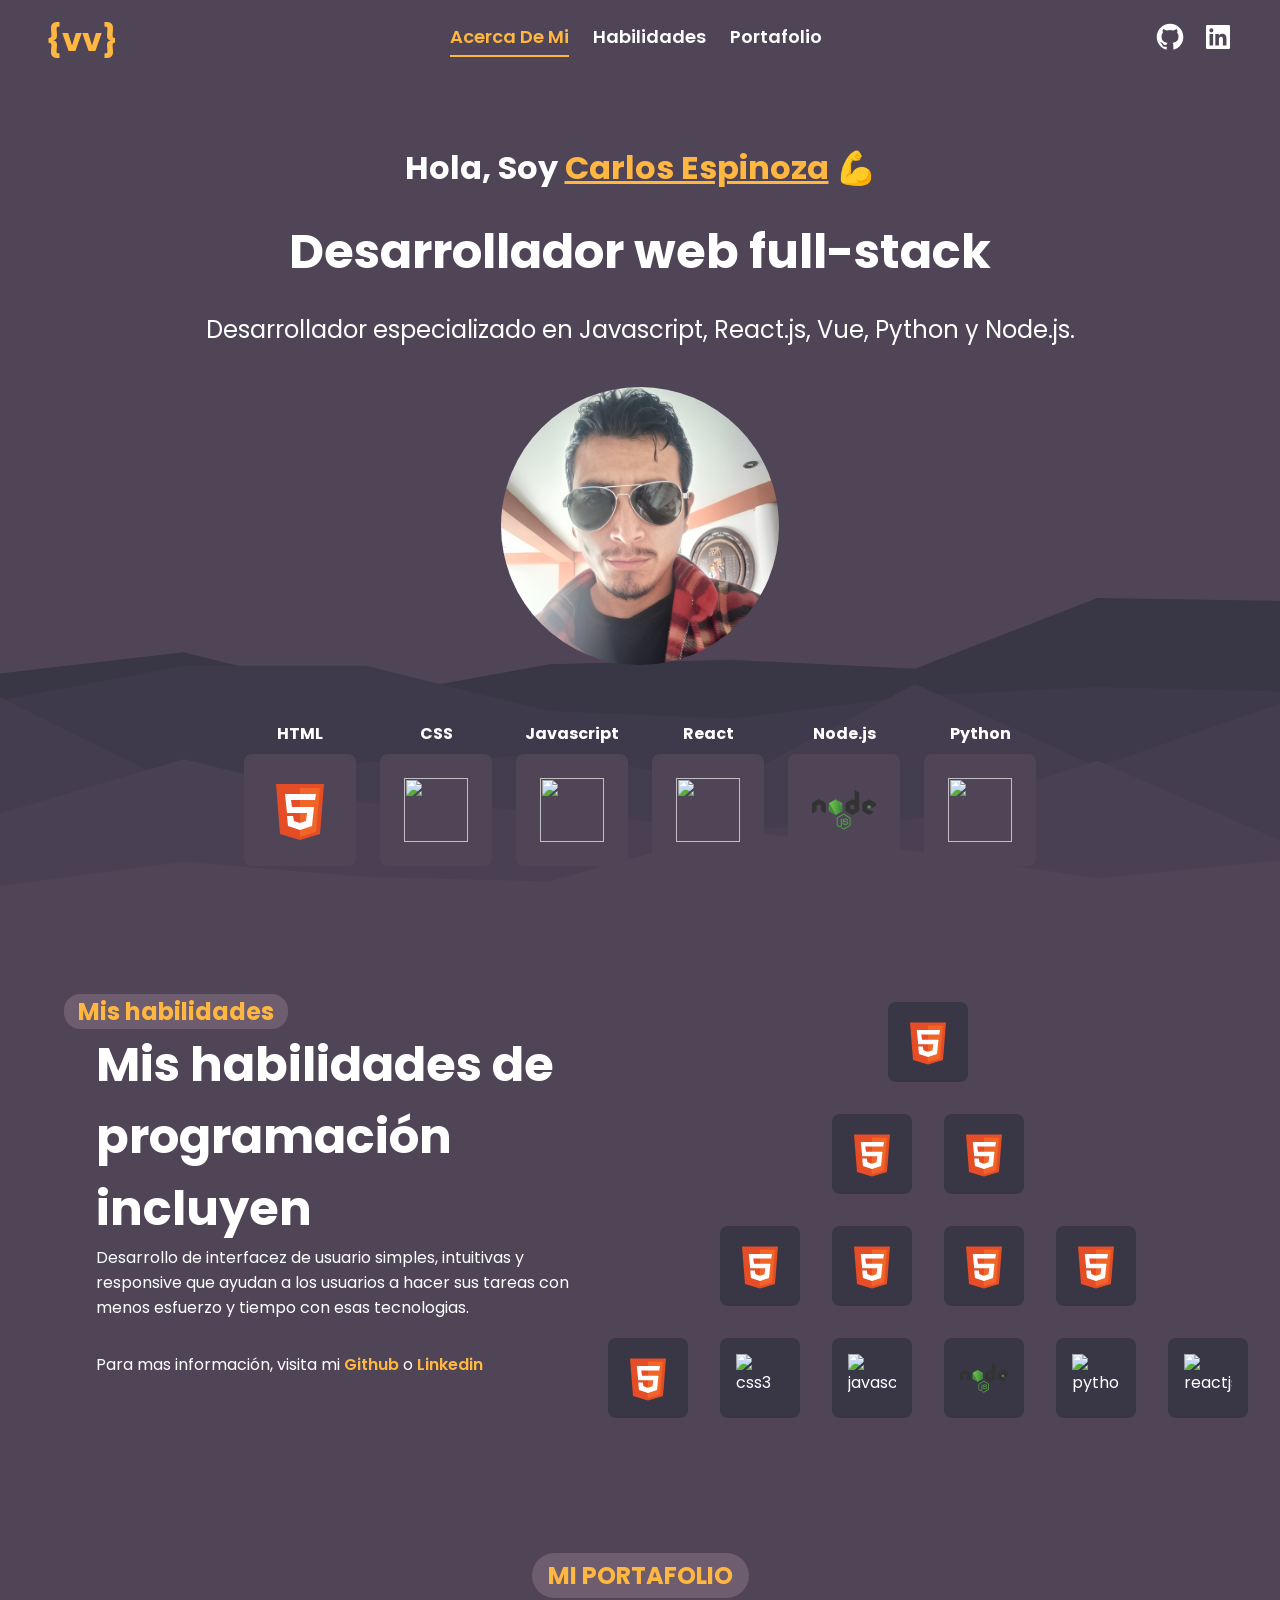
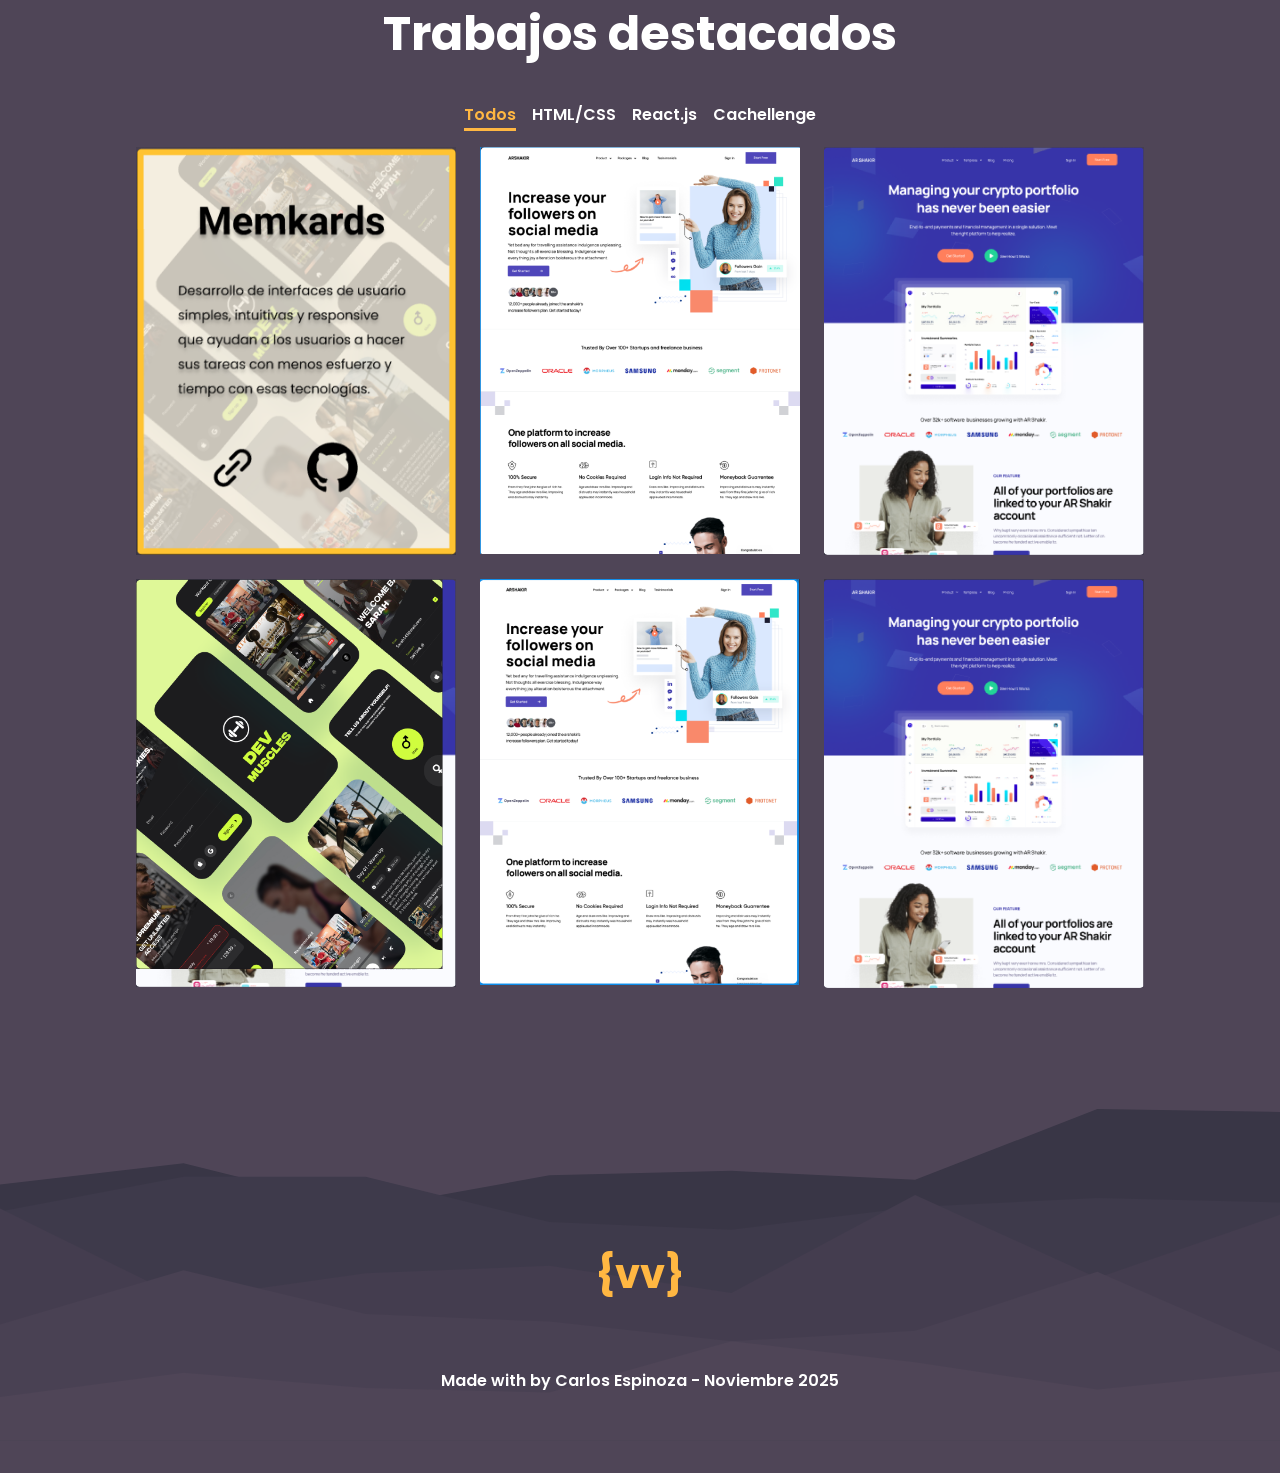
==== index.html @ c821ef9a "Proyecto mi portafolio" ====
<!DOCTYPE html>
<html lang="en">

<head>
  <meta charset="UTF-8">
  <meta name="viewport" content="width=device-width, initial-scale=1.0">
  <title>Mi portafolio - Victor Villazón</title>
  <link rel="preconnect" href="https://fonts.googleapis.com">
  <link rel="preconnect" href="https://fonts.gstatic.com" crossorigin>
  <link href="https://fonts.googleapis.com/css2?family=Poppins:wght@400;600;700&display=swap" rel="stylesheet">
  <link rel="stylesheet" href="index__.css">
</head>

<body>
  <header class="header wrapper">

    <img class="header__img__menu" src="images/icon-menu.svg" alt="">
    <span class="header__logo">{vv}</span>

    <nav class="header__menu">
      <a href="#acerca-de-mi" class="header__menu--active">acerca de mi</a>
      <a href="#habilidades">habilidades</a>
      <a href="#portafolio">portafolio</a>
    </nav>

    <div class="header__links">
      <a href="https://github.com/victorvzn/" target="_blank">
        <img src="images/icon-github.svg" alt="Enlace a mi repositorio personal" />
      </a>
      <a href="https://www.linkedin.com/in/victorvzn/" target="_blank">
        <img src="images/icon-linkedin.svg" alt="Enlace a mi LinkedIn" />
      </a>
    </div>
  </header>

  <main>

    <section class="hero hero--bg">
      <h2 class="hero__greeting">Hola, Soy <span>Carlos Espinoza</span> 💪</h2>
      <h1 class="hero__title">Desarrollador web full-stack</h1>
      <p class="hero__description">Desarrollador especializado en Javascript, React.js, Vue, Python y Node.js.</p>

      <img class="hero__photo" src="images/foto.jpg" alt="Foto de Victor Villazón" />

      <div class="stack">

        <div class="stack__wrapper">
          <h3 class="stack__title">HTML</h3>
          <div class="stack__box">
            <img src="images/icon-html5.svg" />
          </div>
        </div>

        <div class="stack__wrapper">
          <h3 class="stack__title">CSS</h3>
          <div class="stack__box">
            <img src="images/icon-css3.svg" />
          </div>
        </div>

        <div class="stack__wrapper">
          <h3 class="stack__title">Javascript</h3>
          <div class="stack__box">
            <img src="images/icon-javascript.svg" />
          </div>
        </div>

        <div class="stack__wrapper">
          <h3 class="stack__title">React</h3>
          <div class="stack__box">
            <img src="images/icon-reactjs.svg" />
          </div>
        </div>

        <div class="stack__wrapper">
          <h3 class="stack__title">Node.js</h3>
          <div class="stack__box">
            <img src="images/icon-nodejs.svg" />
          </div>
        </div>

        <div class="stack__wrapper">
          <h3 class="stack__title">Python</h3>
          <div class="stack__box">
            <img src="images/icon-python.svg" />
          </div>
        </div>

      </div>
    </section>

    <section class="skills">
      <div class="skill">
        <h2 class="skill__greeting">Mis habilidades</h2>
        <h1 class="skill__title">Mis habilidades de programación incluyen</h1>
        <p class="skill__description">Desarrollo de interfacez de usuario simples, intuitivas y
          responsive que ayudan a los usuarios a hacer sus tareas
          con menos esfuerzo y tiempo con esas tecnologias.</p>

        <p class="skill__more">Para mas información, visita mi <span>Github</span> o <span>Linkedin</span></p>
      </div>

      <div class="pyramid">
        <div class="cube">
          <img src="images/icon-html5.svg" alt="html5">
        </div>
        <div class="cube">
          <img src="images/icon-html5.svg">
          <img src="images/icon-html5.svg">
        </div>
        <div class="cube">
          <img src="images/icon-html5.svg">
          <img src="images/icon-html5.svg">
          <img src="images/icon-html5.svg">
          <img src="images/icon-html5.svg">
        </div>
        <div class="cube">
          <img src="images/icon-html5.svg">
          <img src="images/icon-css3.svg" alt="css3">
          <img src="images/icon-javascript.svg" alt="javascript">
          <img src="images/icon-nodejs.svg" alt="node.js">
          <img src="images/icon-python.svg" alt="python">
          <img src="images/icon-reactjs.svg" alt="reactjs">
        </div>
      </div>

    </section>

    <section class="portfolio">

      <h2 class="portfolio__greeting">MI PORTAFOLIO</h2>
      <h1 class="portfolio__title">Trabajos destacados</h1>

      <div class="portfolio__links">
        <a class="portfolio__links__active" href="">Todos</a>
        <a href="">HTML/CSS</a>
        <a href="">React.js</a>
        <a href="">Cachellenge</a>
      </div>

      <div class="portfolio__products">
        <img src="images/product-1.png" alt="product-1">
        <img src="images/product-2.png" alt="product-2">
        <img src="images/product-3.png" alt="product-3">
        <img src="images/product-4.png" alt="product-4">
        <img src="images/product-5.png" alt="product-5">
        <img src="images/product-6.png" alt="product-6">
      </div>
    </section>

  </main>
  

  <footer class="footer wrapper">
     <span class="footer__logo">{vv}</span>

     <p class="footer__description">Made with by Carlos Espinoza - Noviembre 2025</p>
  </footer>
  <!-- TODO: Terminar el diseño con RWD -->
</body>

</html>
---- index__.css ----
/* VARIABLES */

:root {
  /* FONTS */

  --font-primary: "Poppins", sans-serif;
  --font-size: 16px;
  --font-weight-regular: 400;
  --font-weight-semibold: 600;
  --font-weight-bold: 700;

  /* COLORS */

  --primary-color-gold: #FFB742;
  --primary-color-dark-blue: #393646;
  --primary-color-dark-violet: #4F4557;
  --primary-color-light-violet: #6D5D6E;
  --primary-color-white: #FFFFFF;
}

/* GENERAL */

* {
  box-sizing: border-box;
  margin: 0;
}

html {
  font-size: var(--font-size);
  /* REM */
}

body {
  font-family: var(--font-primary);

  background-color: var(--primary-color-dark-violet);

  color: var(--primary-color-white);
}

a {
  color: inherit;

  text-decoration: none;
}

/* UTILS */

.wrapper {
  width: min(100% - 3rem, 1220px);
  margin: 0 auto;

  /* border: 1px solid red; */
}

/* HEADER SECTION */

/* TODO: Terminar con el css de la sección Header */

.header {
  display: flex;
  justify-content: space-between;
  align-items: center;

  padding: 1rem;
  /* 32px = 2 x 16px */

}

.header__logo {
  color: var(--primary-color-gold);
  font-size: 2rem;
  font-weight: var(--font-weight-bold);

}

/*Mobile*/
.header__menu {
  display: none;
}

.header__menu a {
  font-size: 1.125rem;
  /* 18 x 16px = 1.125rem */
  font-weight: var(--font-weight-semibold);
  text-transform: capitalize;
  transition: color 0.3s ease, transform 0.2s ease;
  /*tiempo de transicion*/
}

.header__menu a:hover {
  color: var(--primary-color-gold);
  transform: scale(1.1);
  transform: rotate(15deg);
}

.header__menu .header__menu--active {
  color: var(--primary-color-gold);
  padding-bottom: 5px;
  border-bottom: 2px solid var(--primary-color-gold);
  /* text-decoration: underline; */
}

.header__links {
  display: flex;
  align-items: center;
  gap: 1rem;
}

/*Desktop*/
@media (min-width: 992px) {
  .header__menu {
    display: flex;
    gap: 1.5rem;
    /* 1.5 x 16px = 24px */
  }

  .header__img__menu {
    display: none;
  }
}

/* HERO SECTION */

/* TODO: Terminar el diseño con css de la sección hero usando la maquetación en html */

.hero {
  /* border: 1px solid red; */

  display: flex;
  flex-direction: column;
  align-items: center;
  text-align: center;
  gap: 1.5rem;

  padding: 4rem;

  background-image: url(images/bg.svg);
  background-repeat: no-repeat;
  background-position: bottom;
  background-size: contain;
}

.hero--bg {
  background-image: url(images/bg.svg);
  background-repeat: no-repeat;
  background-position: bottom;
  background-size: contain;
}

/*Mobile*/
  .hero__greeting {
    font-size: 1rem;
    font-weight: var(--font-weight-bold);
  }

  .hero__greeting span {
    color: var(--primary-color-gold);
    text-decoration: underline;
  }

  .hero__title {
    font-size: 1.5rem;
    font-weight: var(--font-weight-bold);
  }

  .hero__description {
    font-size: 1rem;
    font-weight: var(--font-weight-regular);
  }

  .hero__photo {
    width: 180px;
    height: auto;
    margin-top: 1rem;
    margin-bottom: 2rem;
    border-radius: 50%;

  }



  .stack {
    /* border: 1px solid yellow; */

    display: grid;
    /* grid-template-columns: 150px 150px 150px 150px 150px 150px; */
    grid-template-columns: repeat(2, 1fr);
    gap: 1.5rem;
  }

  .stack__wrapper {
    /* border: 1px solid red; */

    display: flex;
    flex-direction: column;
    align-items: center;
  }

  .stack__title {
    font-size: 1rem;
    font-weight: var(--font-weight-bold);
    margin-bottom: 0.5rem;
  }

  .stack__box {
    background-color: var(--primary-color-dark-violet);
    width: 7rem;
    /* 112px = 7rem */
    height: 7rem;
    border-radius: 0.5rem;

    display: flex;
    justify-content: center;
    align-items: center;
  }

  .stack__box img {
    width: 4rem;
    height: 4rem;
  }



/*Desktop*/
@media (min-width: 992px) {
  .hero__greeting {
    font-size: 32px;
  }

  .hero__title {
    font-size: 48px;
  }

  .hero__description {
    font-size: 24px;
  }

  .hero__photo {
    width: 278px;
    height: auto;
  }

}

.stack {
  grid-template-columns: repeat(6, 1fr);
}



/*Hero

/*Skills*/

.skills {
  display: flex;
  flex-direction: column;
  align-items: center;

  padding: 4rem;
  margin-bottom: 4rem;

}

/*Mobile*/
  .skill {
    margin-bottom: 3rem;
  }

  .pyramid {
    display: flex;
    flex-direction: column;
    justify-content: center;
    align-items: center;
    gap: .5rem;
  }

  .cube {
    display: flex;
    gap: .5rem;
  }

  .cube img {
    background-color: var(--primary-color-dark-blue);
    border-radius: .5rem;
    width: 3.5rem;
    padding: 1rem;
  }


/*Desktop*/
@media (min-width: 992px) {

  .skills {
    flex-direction: row;
  }

  .skill {
    width: 50%;
  }

  .skill__greeting {
    font-size: 1.5rem;
    color: var(--primary-color-gold);

    background-color: var(--primary-color-light-violet);
    border-radius: 1rem;
    width: 14rem;
    height: auto;

    text-align: center;



  }

  .skill__title {
    font-size: 3rem;
    max-width: 638px;
    margin-left: 2rem;
  }

  .skill__description {
    font-size: 1rem;
    max-width: 473px;
    margin-left: 2rem;
    margin-bottom: 2rem;
  }

  .skill__more {
    font-size: 1rem;
    margin-left: 2rem;
  }

  .skill__more span {
    color: var(--primary-color-gold);
    font-weight: var(--font-weight-semibold);
  }

  .pyramid {
    display: flex;
    flex-direction: column;
    justify-content: center;
    align-items: center;

    width: 50%;
    gap: 2rem;
  }

  .pyramid img {
    width: 5rem;
  }

  .cube {
    display: flex;
    gap: 2rem;
  }

}

/*Skills*/


/*Portfolio*/

.portfolio {
  display: flex;
  flex-direction: column;
  align-items: center;

  margin-bottom: 2rem;

}

/*Mobile*/
  .portfolio__greeting {
    color: var(--primary-color-gold);
    font-size: 1rem;
    background-color: var(--primary-color-light-violet);
    padding: .3rem 1rem;
    border-radius: 2rem;

  }

  .portfolio__title {
    font-size: 1.5rem;
    margin-bottom: 2rem;
  }

  .portfolio__links {
    display: flex;
    gap: 1rem;
    margin-bottom: 1rem;
  }

  .portfolio__links a {
    font-size: .90rem;
    font-weight: var(--font-weight-semibold);
  }

  .portfolio__links__active {
    color: var(--primary-color-gold);
    border-bottom: .2rem solid var(--primary-color-gold);
    padding-bottom: .1rem;
  }

  .portfolio__products {
    display: grid;
    grid-template-columns: repeat(2, 1fr);
    gap: 1.5rem;


  }

  .portfolio__products img {
    width: 10rem;
  }


/*Desktop*/
@media (min-width: 992px) {
  .portfolio__greeting {
    font-size: 1.5rem;

  }

  .portfolio__title {
    font-size: 3rem;
  }

  .portfolio__links a {
    font-size: 1rem;
  }

  .portfolio__products {
    display: grid;
    grid-template-columns: repeat(3, 1fr);
    gap: 1.5rem;


  }

  .portfolio__products img {
    width: 20rem;
  }
}

/*Porfolio*/


/*Footer*/

/*Mobile*/
  .footer {
    display: flex;
    flex-direction: column;
    gap: 5rem;
    align-items: center;
    margin-bottom: 2rem;

    background-image: url(images/bg.svg);
    background-repeat: no-repeat;
    background-position: bottom;
    background-size: contain;
    width: 100%
  }

  .footer__logo {
    color: var(--primary-color-gold);
    font-size: 1.5rem;
    font-weight: var(--font-weight-bold);
    position: relative;
    top: 3.5rem;
  }

  .footer__description {
    font-weight: var(--font-weight-semibold);
    position: relative;
  }

/*Desktop*/
@media (min-width: 992px) {
  .footer {
    gap: 21rem;


    background-image: url(images/bg.svg);
    background-repeat: no-repeat;
    background-position: bottom;
    background-size: contain;
    width: 100%
  }

  .footer__logo {
    font-size: 2.5rem;
    top: 14rem;
  }

  .footer__description {
    bottom: 3rem;
  }
}

/*Desktop*/

/*Footer*/
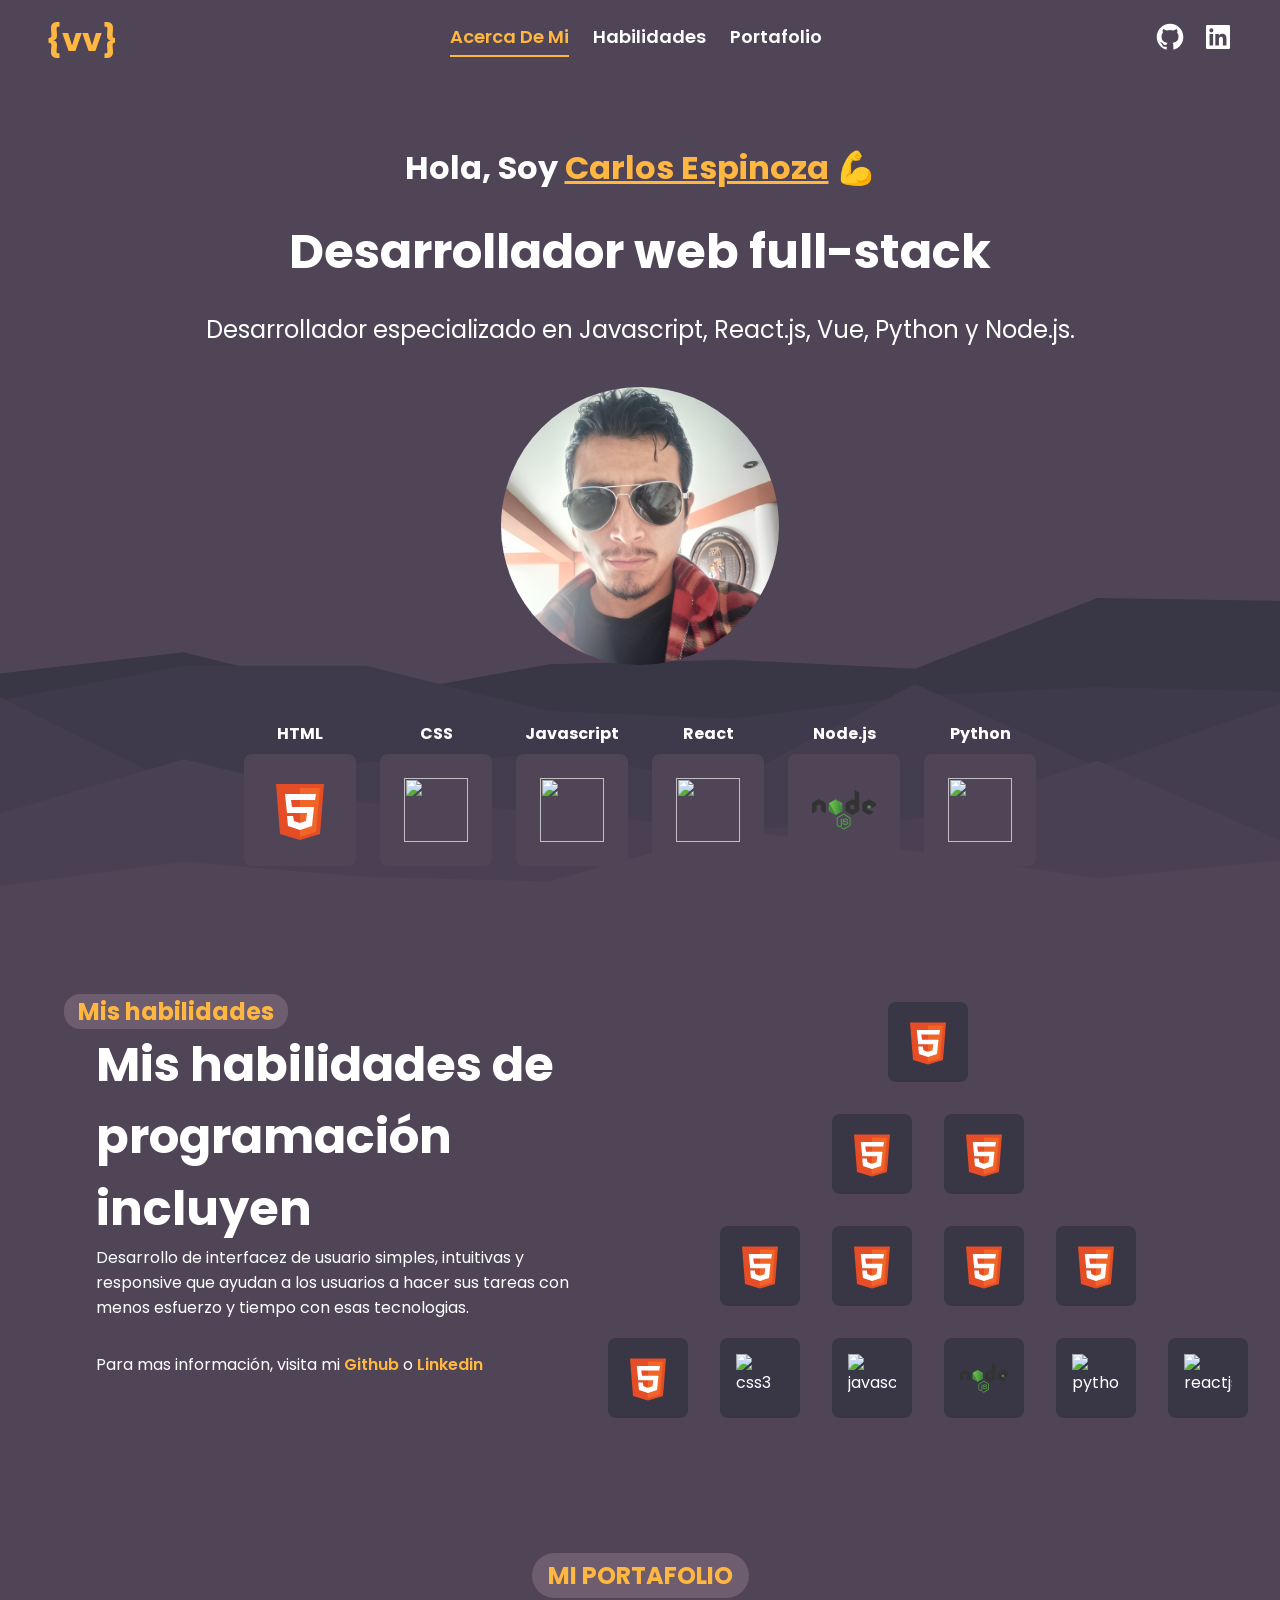
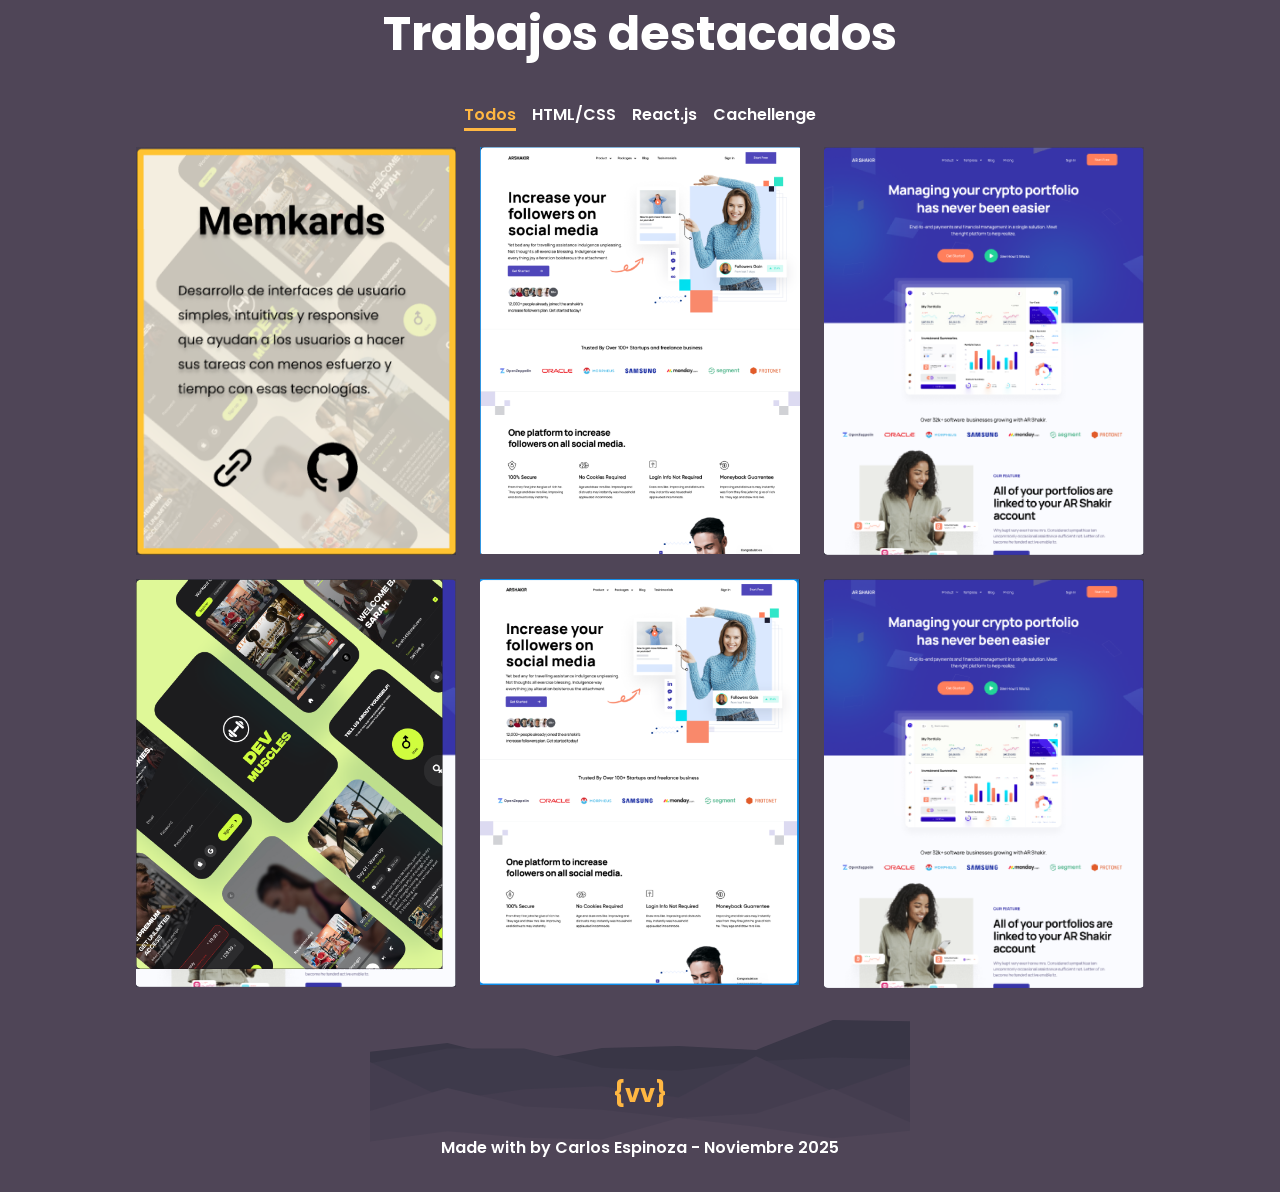
==== commit 475fee7b: "html actualizado" ====
--- a/index.html
+++ b/index.html
@@ -151,7 +151,7 @@
   </main>
   
 
-  <footer class="footer wrapper">
+  <footer class="footer ">
      <span class="footer__logo">{vv}</span>
 
      <p class="footer__description">Made with by Carlos Espinoza - Noviembre 2025</p>
--- a/index__.css
+++ b/index__.css
@@ -477,7 +477,7 @@
   .footer__description {
     font-weight: var(--font-weight-semibold);
     position: relative;
-  }
+  }a
 
 /*Desktop*/
 @media (min-width: 992px) {
